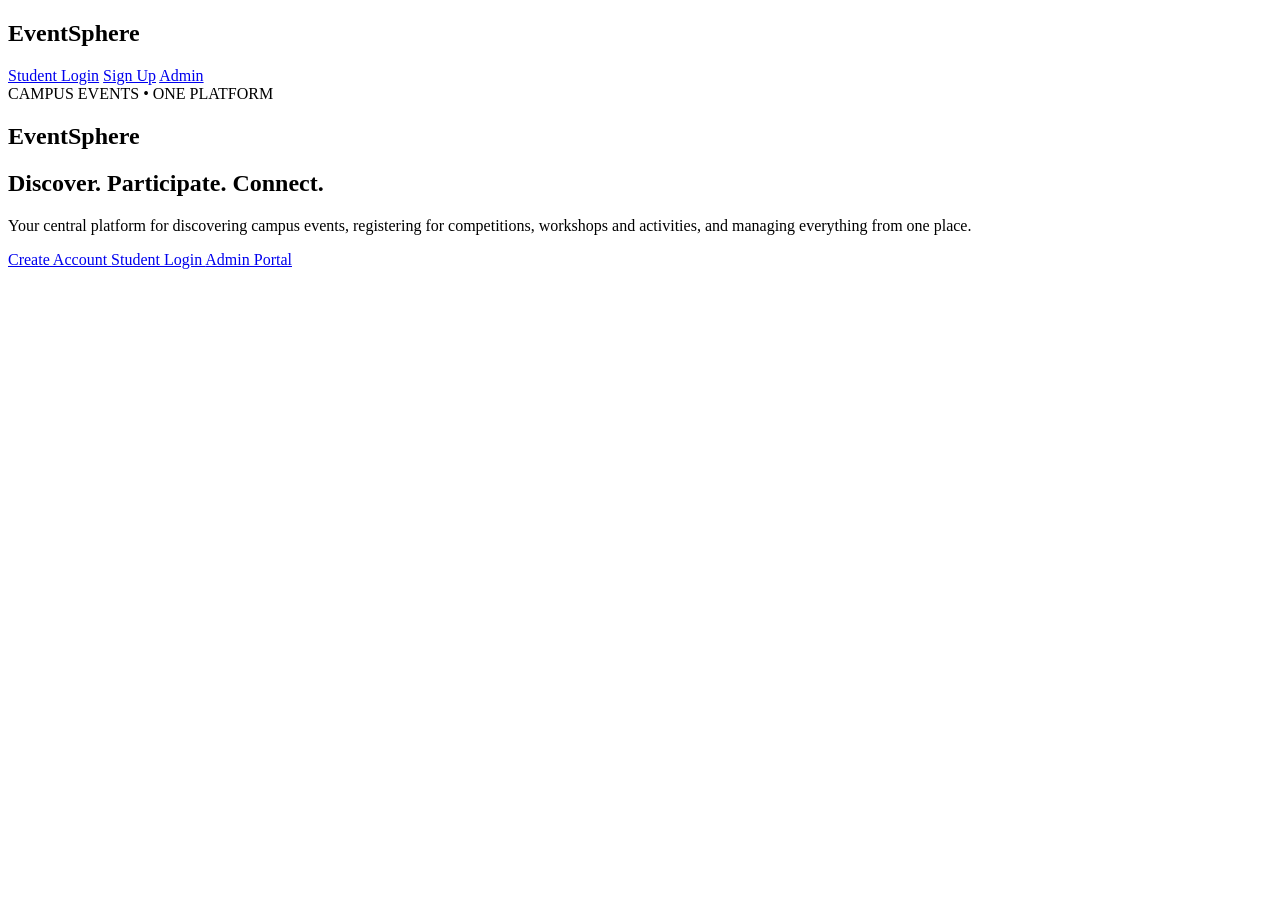
==== eventsphere/src/main/resources/templates/index.html @ 2b249b83 "Initial EventSphere project" ====
<!DOCTYPE html>
<html xmlns:th="http://www.thymeleaf.org">

<head>
    <meta charset="UTF-8">
    <title>EventSphere</title>
    <link rel="stylesheet" th:href="@{/css/style.css}">
</head>

<body>

<nav>

    <h2>EventSphere</h2>

    <div>
        <a href="/login">Student Login</a>
        <a href="/register">Sign Up</a>
        <a href="/admin/login">Admin</a>
    </div>

</nav>


<section class="hero">

    <div class="hero-badge">
        CAMPUS EVENTS • ONE PLATFORM
    </div>

    <h1>EventSphere</h1>

    <h2>
        Discover. Participate. Connect.
    </h2>

    <p>
        Your central platform for discovering campus events,
        registering for competitions, workshops and activities,
        and managing everything from one place.
    </p>

    <div class="hero-actions">

        <a href="/register"
           class="btn">
            Create Account
        </a>

        <a href="/login"
           class="btn btn-secondary">
            Student Login
        </a>

        <a href="/admin/login"
           class="btn btn-secondary">
            Admin Portal
        </a>

    </div>

</section>

</body>
</html>
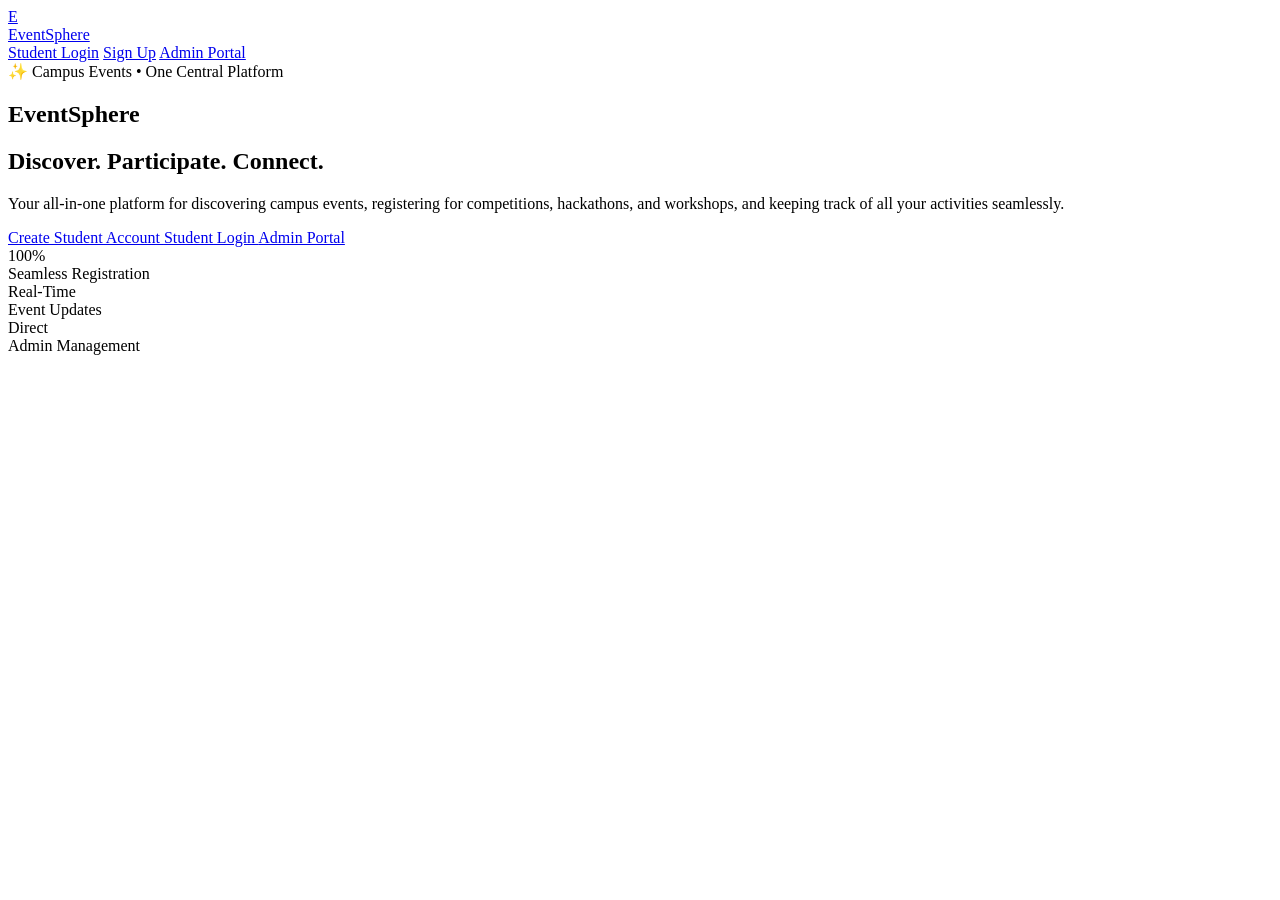
==== commit 14b26613: "UI Update" ====
--- a/eventsphere/src/main/resources/templates/index.html
+++ b/eventsphere/src/main/resources/templates/index.html
@@ -1,64 +1,66 @@
 <!DOCTYPE html>
 <html xmlns:th="http://www.thymeleaf.org">
-
 <head>
     <meta charset="UTF-8">
-    <title>EventSphere</title>
+    <meta name="viewport" content="width=device-width, initial-scale=1.0">
+    <title>EventSphere - Campus Event Management</title>
     <link rel="stylesheet" th:href="@{/css/style.css}">
 </head>
-
 <body>
 
 <nav>
+    <a href="/" class="brand-link">
+        <div class="brand-icon">E</div>
+        <span class="brand-title">EventSphere</span>
+    </a>
 
-    <h2>EventSphere</h2>
-
-    <div>
+    <div class="nav-links">
         <a href="/login">Student Login</a>
         <a href="/register">Sign Up</a>
-        <a href="/admin/login">Admin</a>
+        <a href="/admin/login" class="btn-secondary">Admin Portal</a>
     </div>
-
 </nav>
 
-
 <section class="hero">
-
     <div class="hero-badge">
-        CAMPUS EVENTS • ONE PLATFORM
+        ✨ Campus Events &bull; One Central Platform
     </div>
 
     <h1>EventSphere</h1>
 
-    <h2>
-        Discover. Participate. Connect.
-    </h2>
+    <h2>Discover. Participate. Connect.</h2>
 
     <p>
-        Your central platform for discovering campus events,
-        registering for competitions, workshops and activities,
-        and managing everything from one place.
+        Your all-in-one platform for discovering campus events, registering for
+        competitions, hackathons, and workshops, and keeping track of all your activities seamlessly.
     </p>
 
     <div class="hero-actions">
-
-        <a href="/register"
-           class="btn">
-            Create Account
+        <a href="/register" class="btn">
+            Create Student Account
         </a>
-
-        <a href="/login"
-           class="btn btn-secondary">
+        <a href="/login" class="btn btn-secondary">
             Student Login
         </a>
-
-        <a href="/admin/login"
-           class="btn btn-secondary">
+        <a href="/admin/login" class="btn btn-secondary">
             Admin Portal
         </a>
-
     </div>
 
+    <div class="hero-stats">
+        <div class="hero-stat-item">
+            <div class="hero-stat-number">100%</div>
+            <div class="hero-stat-label">Seamless Registration</div>
+        </div>
+        <div class="hero-stat-item">
+            <div class="hero-stat-number">Real-Time</div>
+            <div class="hero-stat-label">Event Updates</div>
+        </div>
+        <div class="hero-stat-item">
+            <div class="hero-stat-number">Direct</div>
+            <div class="hero-stat-label">Admin Management</div>
+        </div>
+    </div>
 </section>
 
 </body>
